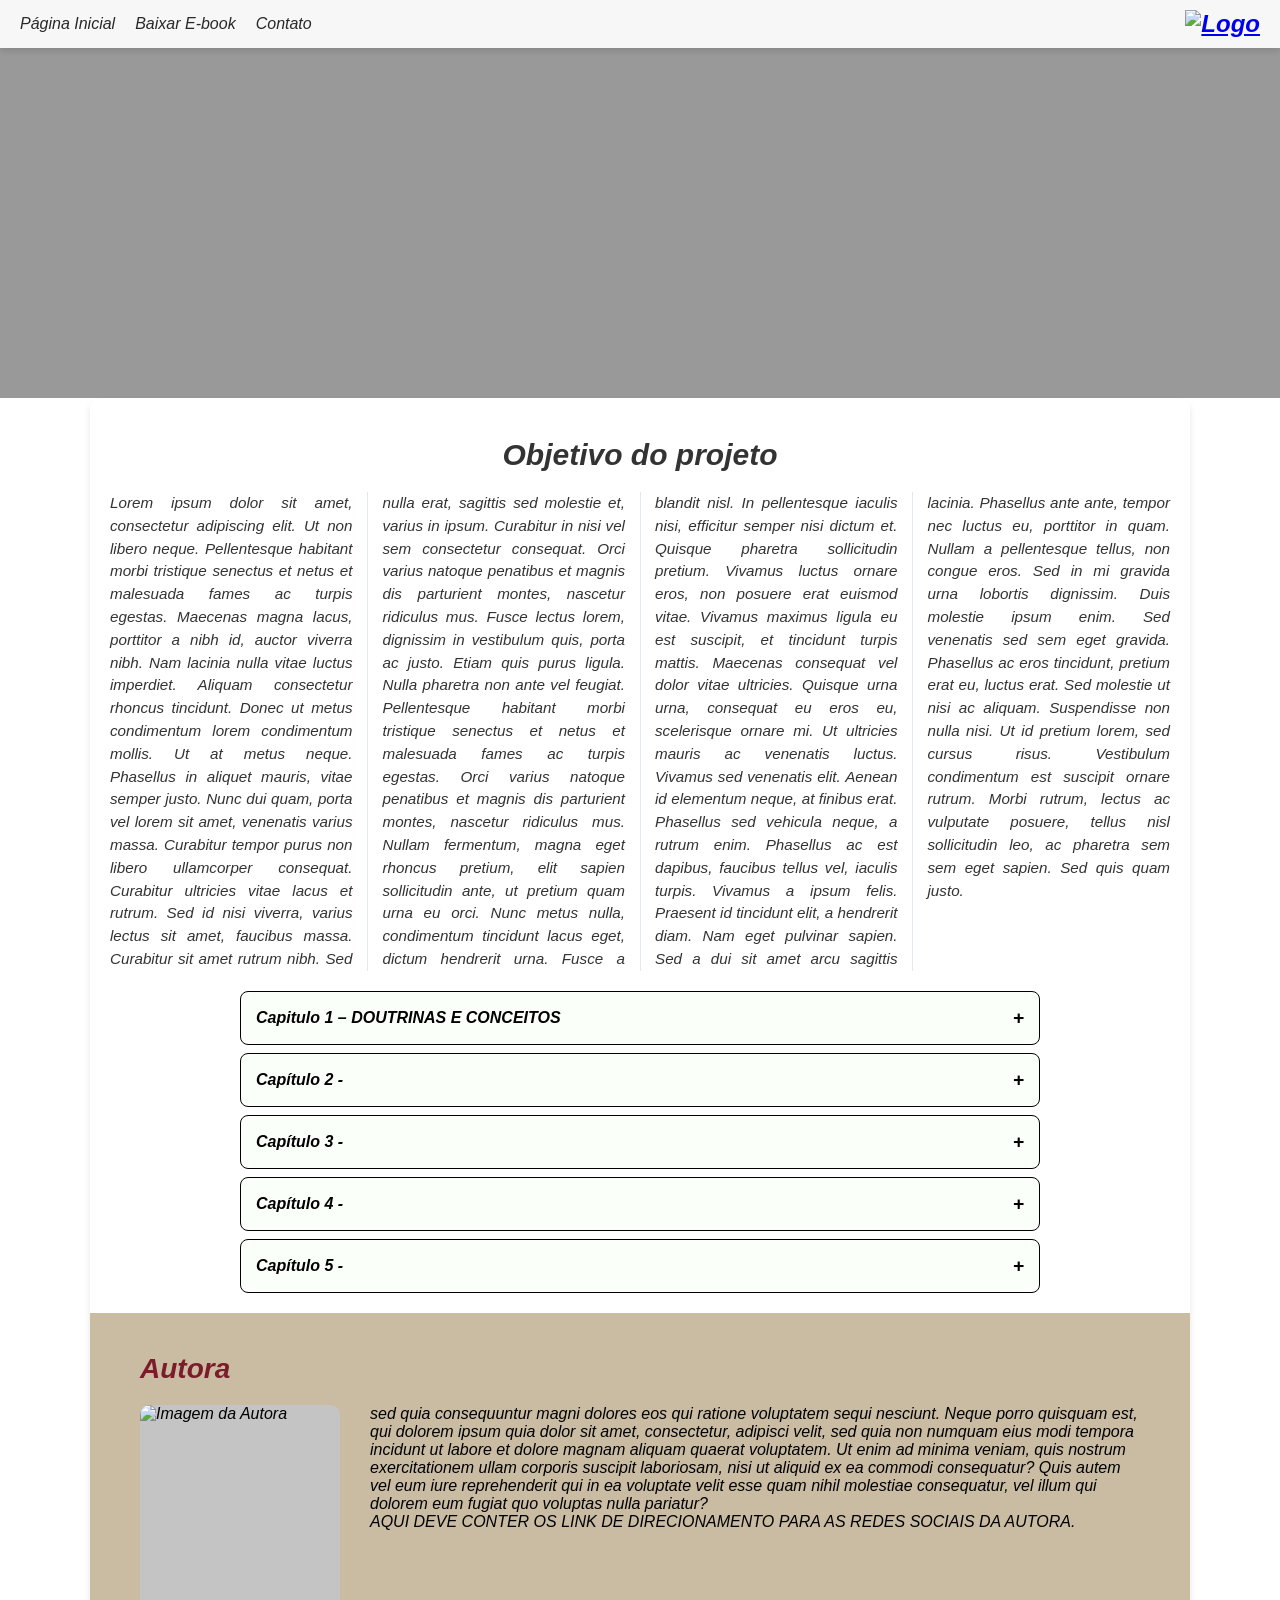
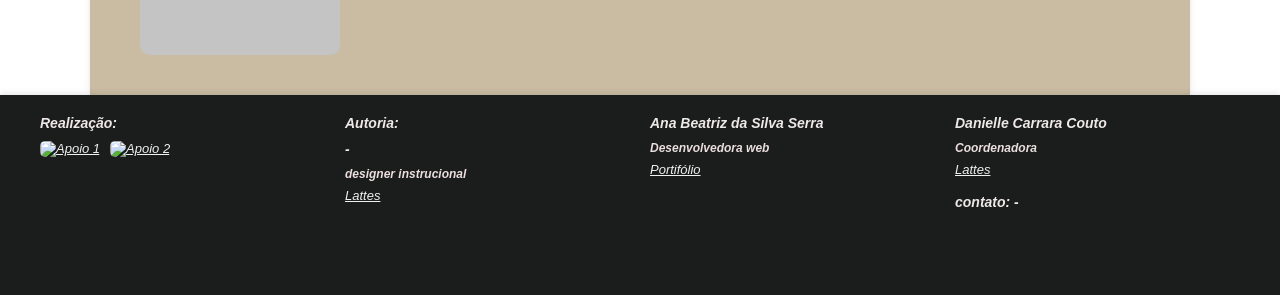
==== menuInfor.html @ 82ff3eeb "Landing page configurada na pasta certa" ====
<!DOCTYPE html>
<html lang="pt-br">
<head>
    <meta charset="UTF-8">
    <title>Menu de Informações</title>
    <link rel="stylesheet" href="menuInfor.css">
</head>
<body>
    <nav class="navbar">
        <div class="menu">
            <a href="index.html">Página Inicial</a>
            <a href="index.html#formulario">Baixar E-book</a>
            <a href="menuInfor.html#contato">Contato</a>
        </div>
        <a href="index.html">
            <div class="logo">
                <img src="Logo_Vacinacao.png" alt="Logo" style="height: 50px;">
            </div>
        </a>
    </nav>

    <header class="banner"></header>
    <div class="container">
        <h1 class="title" id="faq-title">Objetivo do projeto</h1>
        <div class="texto">
        <p class="description">Lorem ipsum dolor sit amet, consectetur adipiscing elit. Ut non libero neque. Pellentesque habitant morbi tristique senectus et netus et malesuada fames ac turpis egestas. Maecenas magna lacus, porttitor a nibh id, auctor viverra nibh. Nam lacinia nulla vitae luctus imperdiet. Aliquam consectetur rhoncus tincidunt. Donec ut metus condimentum lorem condimentum mollis. Ut at metus neque. Phasellus in aliquet mauris, vitae semper justo. Nunc dui quam, porta vel lorem sit amet, venenatis varius massa.

Curabitur tempor purus non libero ullamcorper consequat. Curabitur ultricies vitae lacus et rutrum. Sed id nisi viverra, varius lectus sit amet, faucibus massa. Curabitur sit amet rutrum nibh. Sed nulla erat, sagittis sed molestie et, varius in ipsum. Curabitur in nisi vel sem consectetur consequat. Orci varius natoque penatibus et magnis dis parturient montes, nascetur ridiculus mus. Fusce lectus lorem, dignissim in vestibulum quis, porta ac justo. Etiam quis purus ligula. Nulla pharetra non ante vel feugiat. Pellentesque habitant morbi tristique senectus et netus et malesuada fames ac turpis egestas. Orci varius natoque penatibus et magnis dis parturient montes, nascetur ridiculus mus. Nullam fermentum, magna eget rhoncus pretium, elit sapien sollicitudin ante, ut pretium quam urna eu orci. Nunc metus nulla, condimentum tincidunt lacus eget, dictum hendrerit urna. Fusce a blandit nisl. In pellentesque iaculis nisi, efficitur semper nisi dictum et.

Quisque pharetra sollicitudin pretium. Vivamus luctus ornare eros, non posuere erat euismod vitae. Vivamus maximus ligula eu est suscipit, et tincidunt turpis mattis. Maecenas consequat vel dolor vitae ultricies. Quisque urna urna, consequat eu eros eu, scelerisque ornare mi. Ut ultricies mauris ac venenatis luctus. Vivamus sed venenatis elit.

Aenean id elementum neque, at finibus erat. Phasellus sed vehicula neque, a rutrum enim. Phasellus ac est dapibus, faucibus tellus vel, iaculis turpis. Vivamus a ipsum felis. Praesent id tincidunt elit, a hendrerit diam. Nam eget pulvinar sapien. Sed a dui sit amet arcu sagittis lacinia. Phasellus ante ante, tempor nec luctus eu, porttitor in quam. Nullam a pellentesque tellus, non congue eros. Sed in mi gravida urna lobortis dignissim.

Duis molestie ipsum enim. Sed venenatis sed sem eget gravida. Phasellus ac eros tincidunt, pretium erat eu, luctus erat. Sed molestie ut nisi ac aliquam. Suspendisse non nulla nisi. Ut id pretium lorem, sed cursus risus. Vestibulum condimentum est suscipit ornare rutrum. Morbi rutrum, lectus ac vulputate posuere, tellus nisl sollicitudin leo, ac pharetra sem sem eget sapien. Sed quis quam justo.

</p>
        </div>
        <div class="faq" id="faq-container"></div>

        <section class="autora-section" style="background: #bdab8bca; min-height: 250px;">
            <h3 style="color:#7b1c2a; font-size: 28px; width: 100%;">Autora</h3>
            <div class="autora-container">
                <img class="imagem-placeholder" src="-" alt="Imagem da Autora">
            <div class="text-content">
                <p>sed quia consequuntur magni dolores eos qui ratione voluptatem sequi nesciunt. Neque porro quisquam est, qui dolorem ipsum quia dolor sit amet, consectetur, adipisci velit, sed quia non numquam eius modi tempora incidunt ut labore et dolore magnam aliquam quaerat voluptatem. Ut enim ad minima veniam, quis nostrum exercitationem ullam corporis suscipit laboriosam, nisi ut aliquid ex ea commodi consequatur? Quis autem vel eum iure reprehenderit qui in ea voluptate velit esse quam nihil molestiae consequatur, vel illum qui dolorem eum fugiat quo voluptas nulla pariatur?</p>
                  <P> AQUI DEVE CONTER OS LINK DE DIRECIONAMENTO PARA AS REDES SOCIAIS DA AUTORA.</p> 
            </div>
            </div>
        </section>
    </div>

    <footer>
       <div id="contato" class="contact-info">
            <div class="footer-columns">
                <div class="footer-column">
                    <h2>Realização:</h2>
                    <div class="support-images">
                        <a href="https://ufpa.br/" target="_blank">
                            <img src="UFPA logo.png" alt="Apoio 1">
                        </a>
                        <a href="https://www.ppgcimes.propesp.ufpa.br/index.php/br/" target="_blank">
                            <img src="logo_PPGCIMES.png" alt="Apoio 2">
                        </a>
                    </div>
                </div>
                <div class="footer-column">
                    <h2>Autoria:</h2>
                    <h4>-</h4>
                    <h3>designer instrucional</h3>
                    <a href="-">Lattes </a>  
                </div>
                <div class="footer-column">
                    <h4>Ana Beatriz da Silva Serra</h4>
                    <h3>Desenvolvedora web</h3>
                    <a href="https://beaserra.github.io/Portifolio/">Portifólio</a>     
                </div>
                <div class="footer-column">
                    <h4>Danielle Carrara Couto</h4>
                    <h3>Coordenadora</h3>
                    <a href="http://lattes.cnpq.br/4583227212550116">Lattes </a> 
                    <h4><br>contato: -</h4>
                </div>
                <div class="footer-column">
                   
                </div>
            </div>
        </div>
    </footer>
    
    <script>
        const cards = [
            {
                title: "Capitulo 1 – DOUTRINAS E CONCEITOS",
                subtopics: [
                    { title: "MAS BICHO PRECISA DE DIREITO? Uma Introdução ao Direito Animal", content: "Aqui será tratado sobre o conceito de Direito Animal, sob o ponto de vista de três autores. Será feita abordagem sobre qual o entendimento mais aceito no Brasil." },
                    { title: "NÃO MATARÁS: Os Princípios Exclusivos do Direito Animal", content: "Aqui será comentado sobre os princípios jurídicos, exclusivos e partilhados, que regem a disciplina." },
                    { title: "SE NÃO FALAM, NÃO SENTEM? Uma Breve Explanação Sobre Senciência Animal e o paralelo direto entre os conceitos de Senciocentrismo vs. Biocentrismo", content: "Texto" }


                ] 
            },
            {
                title: "Capítulo 2 - ",
                subtopics: [
                    { title: "Sessão 2.1", content: "blandit nisl. In pellentesque iaculis nisi, efficitur semper nisi dictum et. Quisque pharetra sollicitudin pretium. Vivamus luctus ornare eros, non posuere erat euismod vitae. Vivamus maximus ligula eu est suscipit, et tincidunt turpis mattis. Maecenas consequat vel dolor vitae ultricies. Quisque urna urna, consequat eu eros eu, scelerisque ornare mi. Ut ultricies mauris ac venenatis luctus. Vivamus sed venenatis elit. Aenean id elementum neque, at finibus erat. Phasellus sed vehicula neque, a rutrum enim. Phasellus ac est dapibus, faucibus tellus vel, iaculis turpis. Vivamus a ipsum felis. Praesent id tincidunt elit, a hendrerit diam. Nam eget pulvinar sapien. Sed a dui sit amet arcu sagittis" }
                ]
            },
             {
                title: "Capítulo 3 - ",
                subtopics: [
                    { title: "Sessão 2.1", content: "blandit nisl. In pellentesque iaculis nisi, efficitur semper nisi dictum et. Quisque pharetra sollicitudin pretium. Vivamus luctus ornare eros, non posuere erat euismod vitae. Vivamus maximus ligula eu est suscipit, et tincidunt turpis mattis. Maecenas consequat vel dolor vitae ultricies. Quisque urna urna, consequat eu eros eu, scelerisque ornare mi. Ut ultricies mauris ac venenatis luctus. Vivamus sed venenatis elit. Aenean id elementum neque, at finibus erat. Phasellus sed vehicula neque, a rutrum enim. Phasellus ac est dapibus, faucibus tellus vel, iaculis turpis. Vivamus a ipsum felis. Praesent id tincidunt elit, a hendrerit diam. Nam eget pulvinar sapien. Sed a dui sit amet arcu sagittis" }
                ]
            },
             {
                title: "Capítulo 4 - ",
                subtopics: [
                    { title: "Sessão 2.1", content: "blandit nisl. In pellentesque iaculis nisi, efficitur semper nisi dictum et. Quisque pharetra sollicitudin pretium. Vivamus luctus ornare eros, non posuere erat euismod vitae. Vivamus maximus ligula eu est suscipit, et tincidunt turpis mattis. Maecenas consequat vel dolor vitae ultricies. Quisque urna urna, consequat eu eros eu, scelerisque ornare mi. Ut ultricies mauris ac venenatis luctus. Vivamus sed venenatis elit. Aenean id elementum neque, at finibus erat. Phasellus sed vehicula neque, a rutrum enim. Phasellus ac est dapibus, faucibus tellus vel, iaculis turpis. Vivamus a ipsum felis. Praesent id tincidunt elit, a hendrerit diam. Nam eget pulvinar sapien. Sed a dui sit amet arcu sagittis" }
                ]
            },
             {
                title: "Capítulo 5 - ",
                subtopics: [
                    { title: "Sessão 2.1", content: "blandit nisl. In pellentesque iaculis nisi, efficitur semper nisi dictum et. Quisque pharetra sollicitudin pretium. Vivamus luctus ornare eros, non posuere erat euismod vitae. Vivamus maximus ligula eu est suscipit, et tincidunt turpis mattis. Maecenas consequat vel dolor vitae ultricies. Quisque urna urna, consequat eu eros eu, scelerisque ornare mi. Ut ultricies mauris ac venenatis luctus. Vivamus sed venenatis elit. Aenean id elementum neque, at finibus erat. Phasellus sed vehicula neque, a rutrum enim. Phasellus ac est dapibus, faucibus tellus vel, iaculis turpis. Vivamus a ipsum felis. Praesent id tincidunt elit, a hendrerit diam. Nam eget pulvinar sapien. Sed a dui sit amet arcu sagittis" }
                ]
            }
           
        ];

        // 2. DEPOIS executamos a lógica para criar os elementos na tela
        const faqContainer = document.getElementById('faq-container');

        cards.forEach(card => {
            const details = document.createElement('details');
            const summary = document.createElement('summary');
            summary.textContent = card.title;
            
            const contentDiv = document.createElement('div');
            contentDiv.className = 'content';
            
            card.subtopics.forEach(sub => {
                // Só cria o subtópico se ele tiver título ou conteúdo
                if(sub.title || sub.content) {
                    const subDiv = document.createElement('div');
                    subDiv.className = 'subtopic';
                    subDiv.innerHTML = `<strong>${sub.title}</strong><p>${sub.content}</p>`;
                    contentDiv.appendChild(subDiv);
                }
            });
            
            details.appendChild(summary);
            details.appendChild(contentDiv);
            faqContainer.appendChild(details);
        });
    </script>

</body>
</html>
---- menuInfor.css ----
* {
    margin: 0;
    padding: 0;
    box-sizing: border-box;
    font-family: Arial, sans-serif;
    font-style: italic;
}

body {
    background-color: #ffffff;
}

.navbar {
    display: flex;
    justify-content: space-between;
    align-items: center;
    background-color: #f7f7f7;
    padding: 10px 20px;
    box-shadow: 0px 4px 6px rgba(0, 0, 0, 0.1);
}
.navbar .logo {
    font-size: 24px;
    font-weight: bold;
}
.navbar .menu {
    display: flex;
    gap: 20px;
}
.navbar .menu a {
    text-decoration: none;
    color: #292929;
    font-size: 16px;
}
.navbar .menu a:hover {
    color: #5c8664;
}
.navbar .auth-buttons {
    display: flex;
    gap: 10px;
}

.banner {
    width: 100%;
    min-height:350px;
    background: linear-gradient(
        rgba(0,0,0,0.4),
        rgba(0,0,0,0.4)
    ), 
    url("Imagem/capa.png") no-repeat center;
    background-size: cover;

    display: flex;
    flex-direction: column;
    align-items: center;
    justify-content: center;
}

.container{
    max-width: 1100px;
    margin: 0 auto;
    padding: 40px 20px 0;
    background-color: #ffffff;
    border-radius: 10px;
    box-shadow: 0px 4px 6px rgba(0, 0, 0, 0.1);
   }

   h1{
    font-size: 30px;
    color: #333;
    margin-bottom: 20px;
    text-align: center;

   }

   .texto {
    column-count: 4;         
    column-gap: 30px;        
    column-rule: 1px solid #e2e8f0; 
    
    text-align: justify;      
    font-family: Arial, sans-serif;
    font-size: 0.95rem;
    line-height: 1.5;
    color: #333;
}


@media (max-width: 768px) {
    .texto-em-colunas {
        column-count: 1;
    }
}

.faq {
    max-width: 800px;
    margin: 20px auto;
    font-family: Arial, sans-serif;
    display: flex;
    flex-direction: column;
    gap: 8px; 
}

details {
    background-color: #fafff9; 
    border: 1px solid #000;
    border-radius: 8px;
    overflow: hidden;
    transition: all 0.3s ease;
}

summary {
    padding: 15px;
    font-weight: bold;
    cursor: pointer;
    list-style: none; 
    display: flex;
    justify-content: space-between;
    align-items: center;
}

summary::after {
    content: '+';
    font-size: 1.2rem;
}

details[open] summary::after {
    content: '-';
}

.content {
    background-color: #fff;
    padding: 15px;
    border-top: 1px solid #000;
}

.subtopic {
    margin-bottom: 10px;
}

.subtopic strong {
    display: block;
    color: #242724;
}

.autora-section {
    display: flex;
    flex-wrap: wrap; 
    justify-content: flex-start;
    align-items: flex-start;
    padding: 40px 50px;
    background: #e8d7c5;
    gap: 20px;
    margin-left: -20px;
    margin-right: -20px;
}
.autora-container {
    display: flex;
    gap: 30px; 
    align-items: flex-start;
    width: 100%;
}

.imagem-placeholder {
    width: 200px; 
    height: 250px; 
    background: #c4c4c4;
    border-radius: 10px;
    object-fit: cover;
}

.text-content {
    flex: 1; 
}

footer {
  background: #1b1c1c;
  padding: 20px 20px;
  text-align: center;
  color: #333;
  width: 100%;
  height: 200px;
  box-shadow: 0px -2px 6px rgba(0, 0, 0, 0.1);
}
.contact-info {
  max-width: 1200px; 
  margin: 0 auto;
}

.contact-info p {
  font-size: 16px;
  font-weight: bold;
  margin-bottom: 20px;
}

.footer-columns {
  display: grid;
  grid-template-columns: repeat(4, 1fr); 
  gap: 20px;
  align-items: start; 
}

.footer-column {
  text-align: left; 
}

.footer-column a{
  color: #f0f0f0;
  font-size: 13px;
}
.footer-column h4 {
  font-size: 14px;
  color: #eee8e8;
  font-weight: bold;
  margin-bottom: 10px;
}

.footer-column h2 {
  font-size: 14px;
  color: #efe8e8;
  margin-bottom: 10px;
}

.footer-column h3 {
  font-size: 12px;
  color: #eadede;
  margin-bottom: 5px;
}

.support-images {
  display: flex;
  gap: 10px;
  align-items: center;
  margin-top: 10px;
}

.support-images a img {
  max-width: 100px;
  height: auto;
  border-radius: 5px;
  transition: transform 0.2s ease;
}

.support-images a img:hover {
  transform: scale(1.1);
}


.faq-content{
    width: 100%;
    max-width: 600px;
    margin: 40px auto;
}
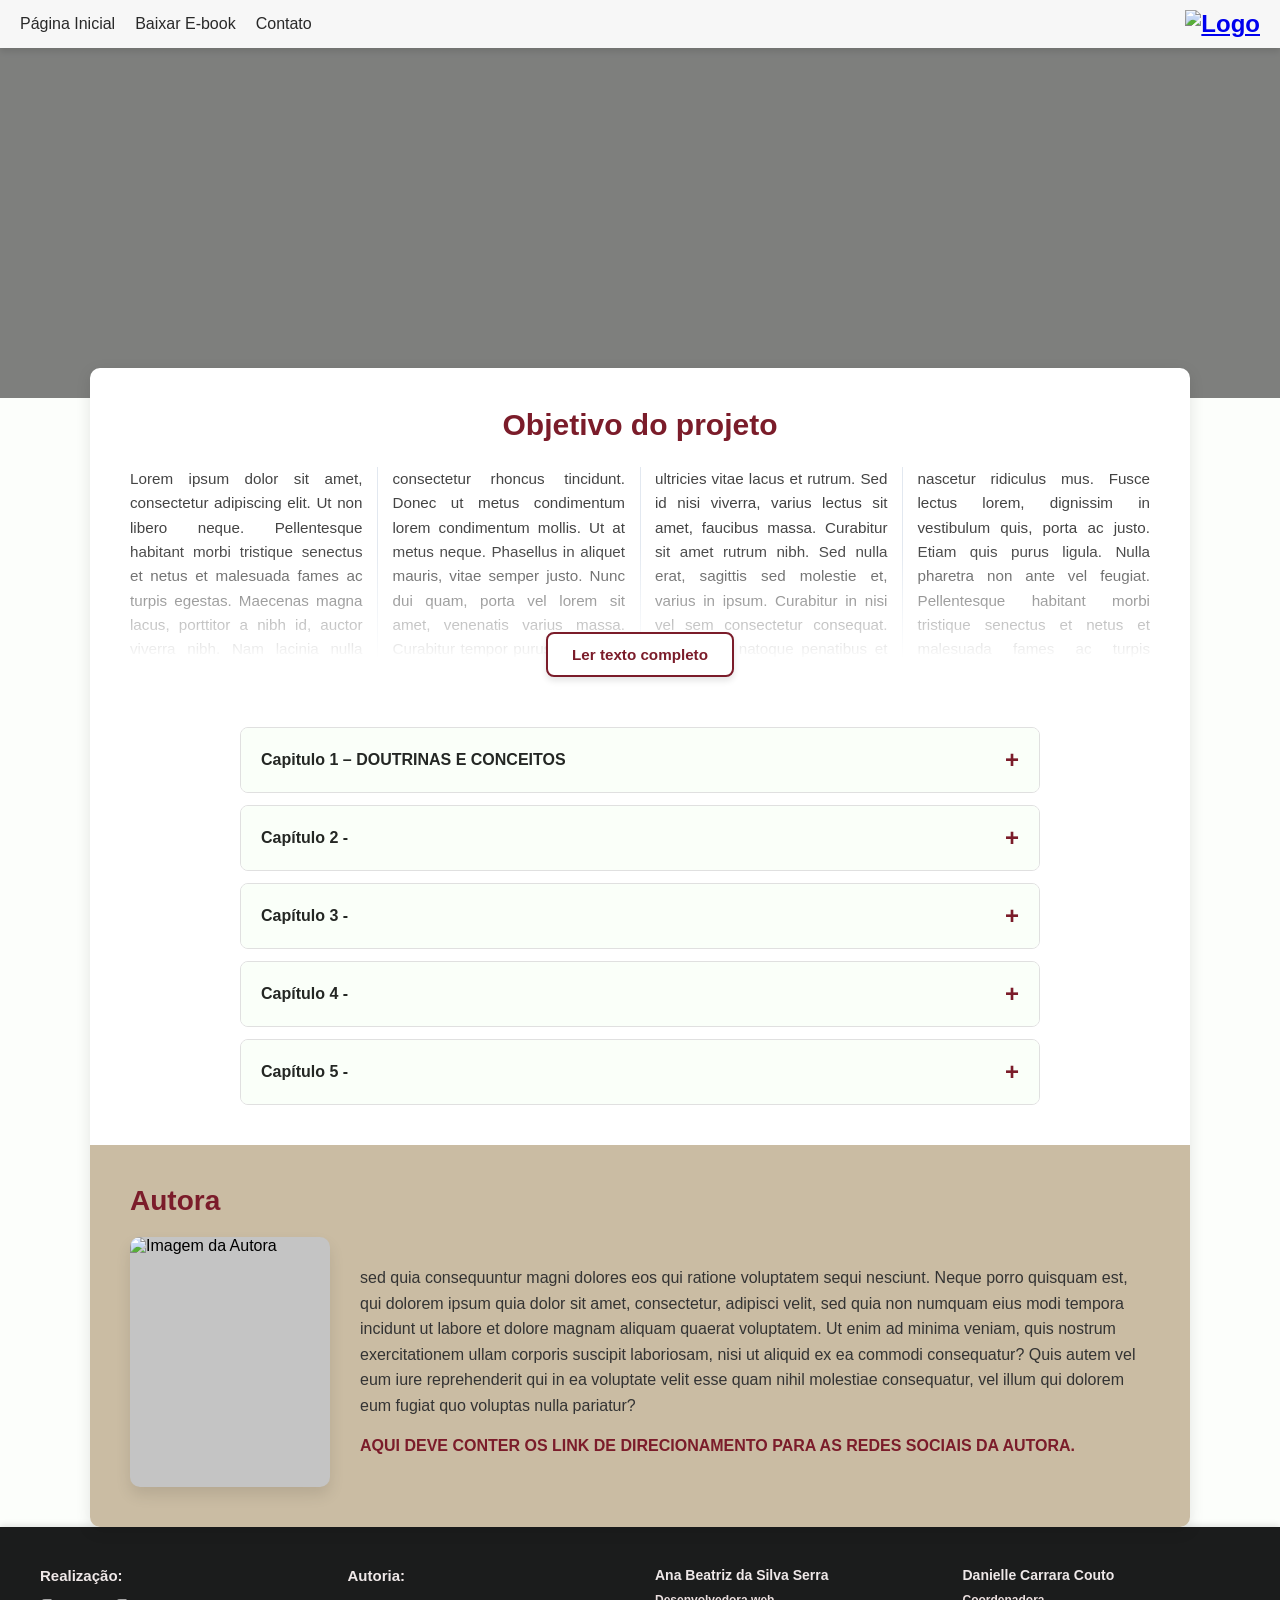
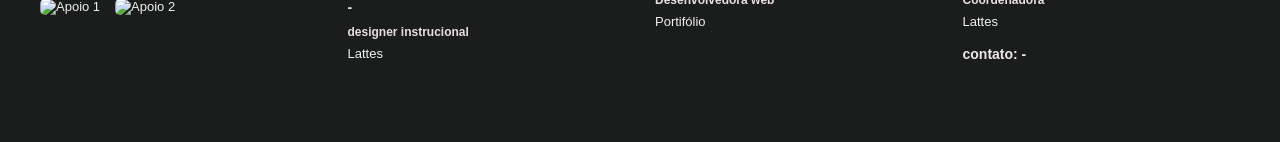
==== commit dfdc6fd9: "feat: adiciona botão 'Ler texto completo' e degradê na seção de objetivos" ====
--- a/menuInfor.html
+++ b/menuInfor.html
@@ -22,7 +22,8 @@
     <header class="banner"></header>
     <div class="container">
         <h1 class="title" id="faq-title">Objetivo do projeto</h1>
-        <div class="texto">
+<div class="texto-container"> 
+    <div class="texto" id="texto-objetivo">
         <p class="description">Lorem ipsum dolor sit amet, consectetur adipiscing elit. Ut non libero neque. Pellentesque habitant morbi tristique senectus et netus et malesuada fames ac turpis egestas. Maecenas magna lacus, porttitor a nibh id, auctor viverra nibh. Nam lacinia nulla vitae luctus imperdiet. Aliquam consectetur rhoncus tincidunt. Donec ut metus condimentum lorem condimentum mollis. Ut at metus neque. Phasellus in aliquet mauris, vitae semper justo. Nunc dui quam, porta vel lorem sit amet, venenatis varius massa.
 
 Curabitur tempor purus non libero ullamcorper consequat. Curabitur ultricies vitae lacus et rutrum. Sed id nisi viverra, varius lectus sit amet, faucibus massa. Curabitur sit amet rutrum nibh. Sed nulla erat, sagittis sed molestie et, varius in ipsum. Curabitur in nisi vel sem consectetur consequat. Orci varius natoque penatibus et magnis dis parturient montes, nascetur ridiculus mus. Fusce lectus lorem, dignissim in vestibulum quis, porta ac justo. Etiam quis purus ligula. Nulla pharetra non ante vel feugiat. Pellentesque habitant morbi tristique senectus et netus et malesuada fames ac turpis egestas. Orci varius natoque penatibus et magnis dis parturient montes, nascetur ridiculus mus. Nullam fermentum, magna eget rhoncus pretium, elit sapien sollicitudin ante, ut pretium quam urna eu orci. Nunc metus nulla, condimentum tincidunt lacus eget, dictum hendrerit urna. Fusce a blandit nisl. In pellentesque iaculis nisi, efficitur semper nisi dictum et.
@@ -32,10 +33,13 @@
 Aenean id elementum neque, at finibus erat. Phasellus sed vehicula neque, a rutrum enim. Phasellus ac est dapibus, faucibus tellus vel, iaculis turpis. Vivamus a ipsum felis. Praesent id tincidunt elit, a hendrerit diam. Nam eget pulvinar sapien. Sed a dui sit amet arcu sagittis lacinia. Phasellus ante ante, tempor nec luctus eu, porttitor in quam. Nullam a pellentesque tellus, non congue eros. Sed in mi gravida urna lobortis dignissim.
 
 Duis molestie ipsum enim. Sed venenatis sed sem eget gravida. Phasellus ac eros tincidunt, pretium erat eu, luctus erat. Sed molestie ut nisi ac aliquam. Suspendisse non nulla nisi. Ut id pretium lorem, sed cursus risus. Vestibulum condimentum est suscipit ornare rutrum. Morbi rutrum, lectus ac vulputate posuere, tellus nisl sollicitudin leo, ac pharetra sem sem eget sapien. Sed quis quam justo.
-
-</p>
-        </div>
-        <div class="faq" id="faq-container"></div>
+        </p>
+    </div>
+    <div class="fade-texto" id="fade-objetivo">
+        <button class="botao" id="btn-ler-mais">Ler texto completo</button>
+    </div>
+</div> 
+<div class="faq" id="faq-container"></div>
 
         <section class="autora-section" style="background: #bdab8bca; min-height: 250px;">
             <h3 style="color:#7b1c2a; font-size: 28px; width: 100%;">Autora</h3>
@@ -88,6 +92,12 @@
     </footer>
     
     <script>
+
+        document.getElementById('btn-ler-mais').addEventListener('click', function() {
+        document.getElementById('texto-objetivo').classList.add('expandido');
+        document.getElementById('fade-objetivo').classList.add('escondido');
+        });
+
         const cards = [
             {
                 title: "Capitulo 1 – DOUTRINAS E CONCEITOS",
@@ -126,7 +136,6 @@
            
         ];
 
-        // 2. DEPOIS executamos a lógica para criar os elementos na tela
         const faqContainer = document.getElementById('faq-container');
 
         cards.forEach(card => {
@@ -138,7 +147,6 @@
             contentDiv.className = 'content';
             
             card.subtopics.forEach(sub => {
-                // Só cria o subtópico se ele tiver título ou conteúdo
                 if(sub.title || sub.content) {
                     const subDiv = document.createElement('div');
                     subDiv.className = 'subtopic';
--- a/menuInfor.css
+++ b/menuInfor.css
@@ -3,11 +3,10 @@
     padding: 0;
     box-sizing: border-box;
     font-family: Arial, sans-serif;
-    font-style: italic;
 }
 
 body {
-    background-color: #ffffff;
+    background-color: #fcfefbc5; 
 }
 
 .navbar {
@@ -30,134 +29,203 @@
     text-decoration: none;
     color: #292929;
     font-size: 16px;
+    transition: color 0.3s ease; 
 }
 .navbar .menu a:hover {
-    color: #5c8664;
-}
-.navbar .auth-buttons {
-    display: flex;
-    gap: 10px;
+    color: #7b1c2a; 
 }
 
 .banner {
     width: 100%;
-    min-height:350px;
+    min-height: 350px;
     background: linear-gradient(
-        rgba(0,0,0,0.4),
-        rgba(0,0,0,0.4)
+        rgba(0,0,0,0.5),
+        rgba(0,0,0,0.5)
     ), 
     url("Imagem/capa.png") no-repeat center;
     background-size: cover;
-
     display: flex;
     flex-direction: column;
     align-items: center;
     justify-content: center;
 }
 
-.container{
+.container {
     max-width: 1100px;
-    margin: 0 auto;
-    padding: 40px 20px 0;
+    margin: -30px auto 0 auto; 
+    padding: 40px 40px 0 40px; 
     background-color: #ffffff;
     border-radius: 10px;
-    box-shadow: 0px 4px 6px rgba(0, 0, 0, 0.1);
-   }
-
-   h1{
+    box-shadow: 0px 4px 15px rgba(0, 0, 0, 0.1);
+    position: relative;
+    z-index: 10;
+    overflow: hidden; 
+}
+
+h1.title {
     font-size: 30px;
-    color: #333;
-    margin-bottom: 20px;
+    color: #7b1c2a; 
+    margin-bottom: 25px;
     text-align: center;
-
-   }
-
-   .texto {
+}
+
+.texto-container {
+    position: relative;
+    margin-bottom: 40px;
+}
+
+.texto {
     column-count: 4;         
     column-gap: 30px;        
     column-rule: 1px solid #e2e8f0; 
-    
     text-align: justify;      
+    font-size: 0.95rem;
+    line-height: 1.6; 
+    color: #444444;
+    max-height: 220px;
+    overflow: hidden;
+    transition: max-height 0.8s ease; 
+}
+
+.texto.expandido {
+    max-height: 3000px; 
+}
+
+.fade-texto {
+    position: absolute;
+    bottom: 0;
+    left: 0;
+    width: 100%;
+    height: 140px; 
+    background: linear-gradient(to bottom, rgba(255,255,255,0), rgba(255,255,255,1) 80%);
+    display: flex;
+    align-items: flex-end;
+    justify-content: center;
+    padding-bottom: 10px;
+}
+
+.fade-texto.escondido {
+    display: none;
+}
+
+#btn-ler-mais {
+    padding: 12px 24px;
+    background-color: #ffffff; 
+    color: #7b1c2a;
+    border: 2px solid #7b1c2a;
     font-family: Arial, sans-serif;
+    font-weight: bold;
     font-size: 0.95rem;
-    line-height: 1.5;
-    color: #333;
-}
-
-
-@media (max-width: 768px) {
-    .texto-em-colunas {
-        column-count: 1;
-    }
+    border-radius: 8px;
+    cursor: pointer;
+    transition: all 0.3s ease;
+    box-shadow: 0 4px 6px rgba(0,0,0,0.1);
+    z-index: 2;
+}
+
+#btn-ler-mais:hover {
+    background-color: #e8d7c5; 
+    transform: translateY(-2px);
+}
+
+#btn-ler-mais:active {
+    transform: translateY(0);
 }
 
 .faq {
     max-width: 800px;
-    margin: 20px auto;
-    font-family: Arial, sans-serif;
+    margin: 20px auto 40px auto;
     display: flex;
     flex-direction: column;
-    gap: 8px; 
+    gap: 12px; 
 }
 
 details {
-    background-color: #fafff9; 
-    border: 1px solid #000;
+    background-color: #ffffff; 
+    border: 1px solid #e0e0e0; 
     border-radius: 8px;
     overflow: hidden;
-    transition: all 0.3s ease;
+    transition: box-shadow 0.3s ease, transform 0.2s ease;
+}
+
+details:hover {
+    box-shadow: 0px 4px 10px rgba(0, 0, 0, 0.05);
 }
 
 summary {
-    padding: 15px;
-    font-weight: bold;
+    padding: 18px 20px; 
+    font-weight: bold;
+    color: #242724;
     cursor: pointer;
     list-style: none; 
     display: flex;
     justify-content: space-between;
     align-items: center;
+    background-color: #fafff9; 
+    transition: background-color 0.3s ease;
+}
+
+summary:hover {
+    background-color: #f0f7ef; 
+}
+
+summary::-webkit-details-marker {
+    display: none;
 }
 
 summary::after {
     content: '+';
-    font-size: 1.2rem;
+    font-size: 1.5rem;
+    color: #7b1c2a; 
+    transition: transform 0.3s ease; 
 }
 
 details[open] summary::after {
     content: '-';
+    transform: rotate(180deg); 
 }
 
 .content {
     background-color: #fff;
-    padding: 15px;
-    border-top: 1px solid #000;
+    padding: 20px;
+    border-top: 1px solid #e0e0e0;
+    line-height: 1.5;
+    color: #444;
 }
 
 .subtopic {
-    margin-bottom: 10px;
+    margin-bottom: 15px;
+    padding-bottom: 15px;
+    border-bottom: 1px dashed #eaeaea; 
+}
+
+.subtopic:last-child {
+    margin-bottom: 0;
+    padding-bottom: 0;
+    border-bottom: none;
 }
 
 .subtopic strong {
     display: block;
-    color: #242724;
+    color: #7b1c2a;
+    margin-bottom: 5px;
+    font-size: 1.05rem;
 }
 
 .autora-section {
     display: flex;
-    flex-wrap: wrap; 
-    justify-content: flex-start;
-    align-items: flex-start;
-    padding: 40px 50px;
+    flex-direction: column;
+    padding: 40px;
     background: #e8d7c5;
-    gap: 20px;
-    margin-left: -20px;
-    margin-right: -20px;
-}
+    margin: 40px -40px 0 -40px; 
+}
+
 .autora-container {
     display: flex;
     gap: 30px; 
-    align-items: flex-start;
+    align-items: center; 
     width: 100%;
+    margin-top: 20px;
 }
 
 .imagem-placeholder {
@@ -166,88 +234,147 @@
     background: #c4c4c4;
     border-radius: 10px;
     object-fit: cover;
+    box-shadow: 0 8px 15px rgba(0,0,0,0.1); 
 }
 
 .text-content {
     flex: 1; 
-}
-
+    line-height: 1.6;
+    color: #333;
+}
+
+.text-content p:last-child {
+    margin-top: 15px;
+    font-weight: bold;
+    color: #7b1c2a;
+}
+
+/* ==================== FOOTER ==================== */
 footer {
-  background: #1b1c1c;
-  padding: 20px 20px;
-  text-align: center;
-  color: #333;
-  width: 100%;
-  height: 200px;
-  box-shadow: 0px -2px 6px rgba(0, 0, 0, 0.1);
-}
+    background: #1b1c1c;
+    padding: 40px 20px; 
+    text-align: center;
+    color: #333;
+    width: 100%;
+    box-shadow: 0px -2px 6px rgba(0, 0, 0, 0.1);
+}
+
 .contact-info {
-  max-width: 1200px; 
-  margin: 0 auto;
-}
-
-.contact-info p {
-  font-size: 16px;
-  font-weight: bold;
-  margin-bottom: 20px;
+    max-width: 1200px; 
+    margin: 0 auto;
 }
 
 .footer-columns {
-  display: grid;
-  grid-template-columns: repeat(4, 1fr); 
-  gap: 20px;
-  align-items: start; 
+    display: grid;
+    grid-template-columns: repeat(4, 1fr); 
+    gap: 30px;
+    align-items: start; 
 }
 
 .footer-column {
-  text-align: left; 
-}
-
-.footer-column a{
-  color: #f0f0f0;
-  font-size: 13px;
-}
+    text-align: left; 
+}
+
+.footer-column a {
+    color: #f0f0f0;
+    font-size: 13px;
+    text-decoration: none;
+    transition: color 0.3s;
+}
+
+.footer-column a:hover {
+    color: #bdab8bca; 
+}
+
 .footer-column h4 {
-  font-size: 14px;
-  color: #eee8e8;
-  font-weight: bold;
-  margin-bottom: 10px;
+    font-size: 14px;
+    color: #eee8e8;
+    font-weight: bold;
+    margin-bottom: 10px;
 }
 
 .footer-column h2 {
-  font-size: 14px;
-  color: #efe8e8;
-  margin-bottom: 10px;
+    font-size: 15px;
+    color: #efe8e8;
+    margin-bottom: 15px;
 }
 
 .footer-column h3 {
-  font-size: 12px;
-  color: #eadede;
-  margin-bottom: 5px;
+    font-size: 12px;
+    color: #eadede;
+    margin-bottom: 5px;
 }
 
 .support-images {
-  display: flex;
-  gap: 10px;
-  align-items: center;
-  margin-top: 10px;
+    display: flex;
+    gap: 15px;
+    align-items: center;
+    margin-top: 10px;
 }
 
 .support-images a img {
-  max-width: 100px;
-  height: auto;
-  border-radius: 5px;
-  transition: transform 0.2s ease;
+    max-width: 100px;
+    height: auto;
+    border-radius: 5px;
+    transition: transform 0.2s ease;
 }
 
 .support-images a img:hover {
-  transform: scale(1.1);
-}
-
-
-.faq-content{
-    width: 100%;
-    max-width: 600px;
-    margin: 40px auto;
-}
-
+    transform: scale(1.05);
+}
+
+
+@media (max-width: 1024px) {
+    .texto {
+        column-count: 2; 
+    }
+}
+
+@media (max-width: 768px) {
+    .navbar {
+        flex-direction: column;
+        gap: 15px;
+    }
+
+    .container {
+        padding: 20px 20px 0 20px; 
+        margin-top: -20px;
+    }
+
+    .texto {
+        column-count: 1; 
+        text-align: left;
+    }
+
+    .autora-section {
+        margin: 40px -20px 0 -20px; 
+        padding: 30px 20px;
+    }
+
+    .autora-container {
+        flex-direction: column;
+        text-align: center;
+        align-items: center;
+    }
+
+    .imagem-placeholder {
+        width: 100%;
+        max-width: 250px;
+        height: auto;
+        aspect-ratio: 4/5;
+    }
+
+    .footer-columns {
+        grid-template-columns: 1fr; 
+        text-align: center;
+        gap: 40px;
+    }
+
+    .footer-column {
+        text-align: center;
+    }
+
+    .support-images {
+        justify-content: center;
+    }
+}
